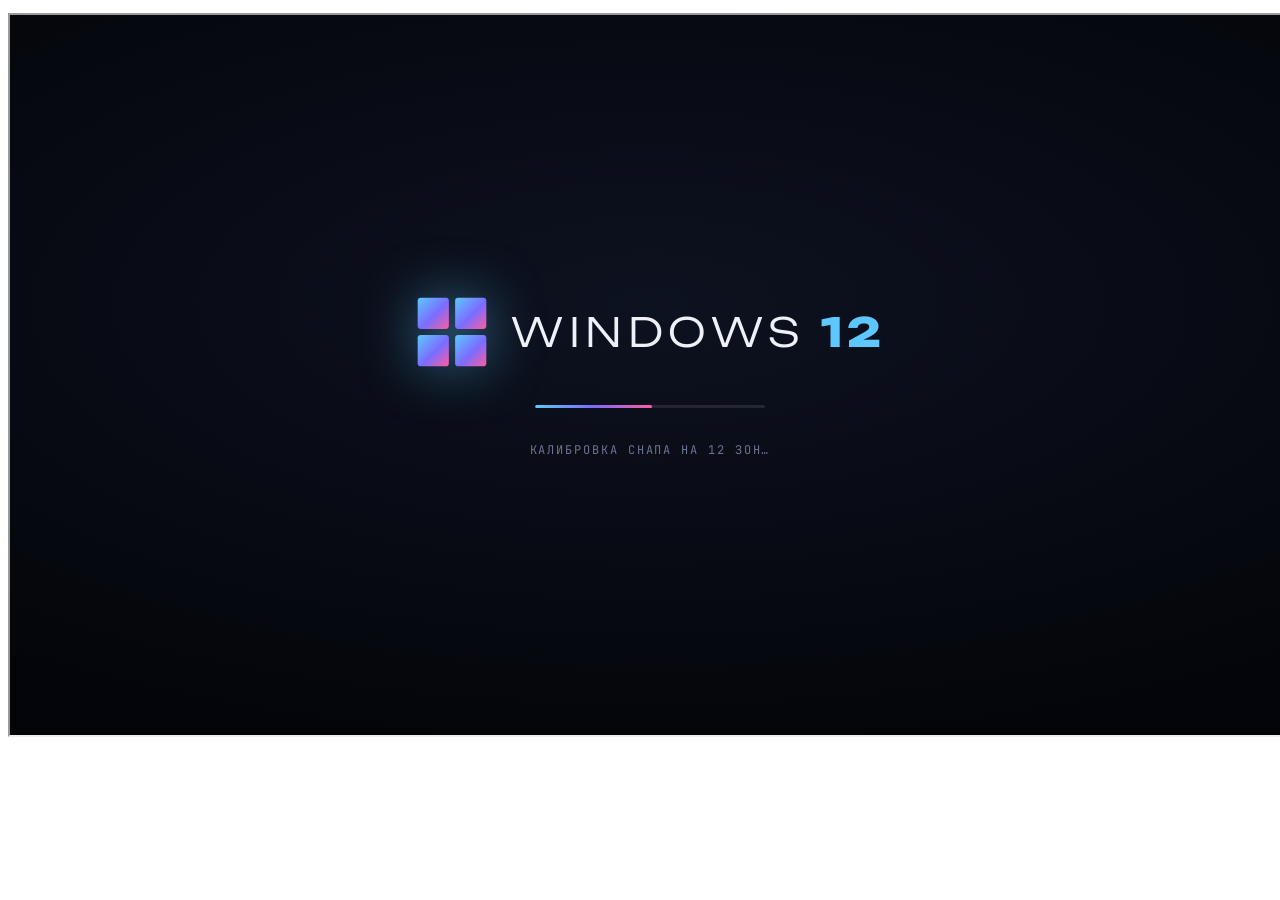
==== e2e.html @ dfe603e4 "fix: рабочий стол оставался невидимым после входа После нажатия «Войти» экран блокировки исчезал, но" ====
<!DOCTYPE html><html lang="ru"><head><meta charset="utf-8"><title>E2E</title></head><body>
<pre id="o"></pre><iframe id="f" src="index.html" width="1280" height="720"></iframe>
<script>
const L=[];const say=s=>{L.push(s);document.getElementById('o').textContent=L.join('\n')};
// в headless транзишены замирают на currentTime=0, поэтому отключаем анимации
const kill = d => { const s=d.createElement('style');
  s.textContent='*{transition:none!important;animation:none!important}'; d.head.appendChild(s); };

const eff=(el,w)=>{let n=el,op=1;while(n&&n.nodeType===1){const cs=w.getComputedStyle(n);
  op*=parseFloat(cs.opacity); if(cs.display==='none'||cs.visibility==='hidden')return -1;
  n=n.parentElement;} return Math.round(op*100)/100;};

document.getElementById('f').onload=()=>setTimeout(()=>{
 const d=document.getElementById('f').contentDocument,w=document.getElementById('f').contentWindow;
 const desk=d.getElementById('desk'), lock=d.getElementById('lock');
 say('1. Загрузка завершена: ' + (d.getElementById('boot')?'нет':'да'));
 say('2. До входа: #desk opacity='+eff(desk,w)+' классы="'+desk.className+'"');
 kill(d);
 d.getElementById('lockBtn').click();
 say('3. Нажато «Войти»');
 setTimeout(()=>{
   const vd=eff(desk,w);
   say('');
   say('=== ПОСЛЕ ВХОДА ===');
   say('#desk opacity='+vd+' классы="'+desk.className+'" '+(vd>0.9?'ВИДЕН':'НЕВИДЕН'));
   say('#lock display='+w.getComputedStyle(lock).display+' opacity='+eff(lock,w));
   say('значков: '+d.querySelectorAll('.dicon').length+', кнопок в доке: '+d.querySelectorAll('#tbDock .tb-btn').length);
   say('размер #desk: '+Math.round(desk.getBoundingClientRect().width)+'x'+Math.round(desk.getBoundingClientRect().height));

   const apps=['terminal','explorer','settings','paint','music','calendar','calc','taskmgr','notepad','photos','store','security','mail'];
   say('');
   say('=== ПРИЛОЖЕНИЯ ===');
   const bad=[];
   apps.forEach(id=>{
     let rec; try{ rec=w.eval('WM.open("'+id+'")') }catch(e){ say('  '+id+': ОШИБКА '+e.message); bad.push(id); return; }
     if(!rec||!rec.node){ say('  '+id+': окно не создано'); bad.push(id); return; }
     const v=eff(rec.node,w), r=rec.node.getBoundingClientRect();
     const ok = v>0.9 && r.width>50 && r.height>50;
     if(!ok) bad.push(id);
     say('  '+id+': opacity='+v+' '+Math.round(r.width)+'x'+Math.round(r.height)+(ok?' ok':' FAIL'));
   });

   say('');
   say('=== ПРОСМОТР (с аргументом) ===');
   try{
     const v=w.eval('WM.open("viewer",{i:0,name:"Аврора над хребтом"})');
     const vv=eff(v.node,w), vr=v.node.getBoundingClientRect();
     say('viewer: opacity='+vv+' '+Math.round(vr.width)+'x'+Math.round(vr.height)+(vv>0.9?' ok':' FAIL'));
   }catch(e){ say('viewer: ОШИБКА '+e.message); }
   say('');
   say('=== ТЕРМИНАЛ ===');
   const t=w.eval('WM.open("terminal")');
   t.api.run('neofetch');
   setTimeout(()=>{
     const out=d.querySelector('.term');
     const txt=out?out.textContent:'';
     say('строк: '+(out?out.children.length:0));
     say('вывод содержит "Windows 12 Pro": '+(txt.indexOf('Windows 12 Pro')>=0));
     say('вывод содержит "nt12": '+(txt.indexOf('nt12')>=0));
     say('');
     say('ИТОГ: '+(vd>0.9?'рабочий стол виден; ':'РАБОЧИЙ СТОЛ НЕВИДЕН; ')+
         (bad.length?'проблемы: '+bad.join(','):'все 14 приложений видны'));
     document.title='DONE';
   },600);
 },900);
},6500);
</script></body></html>
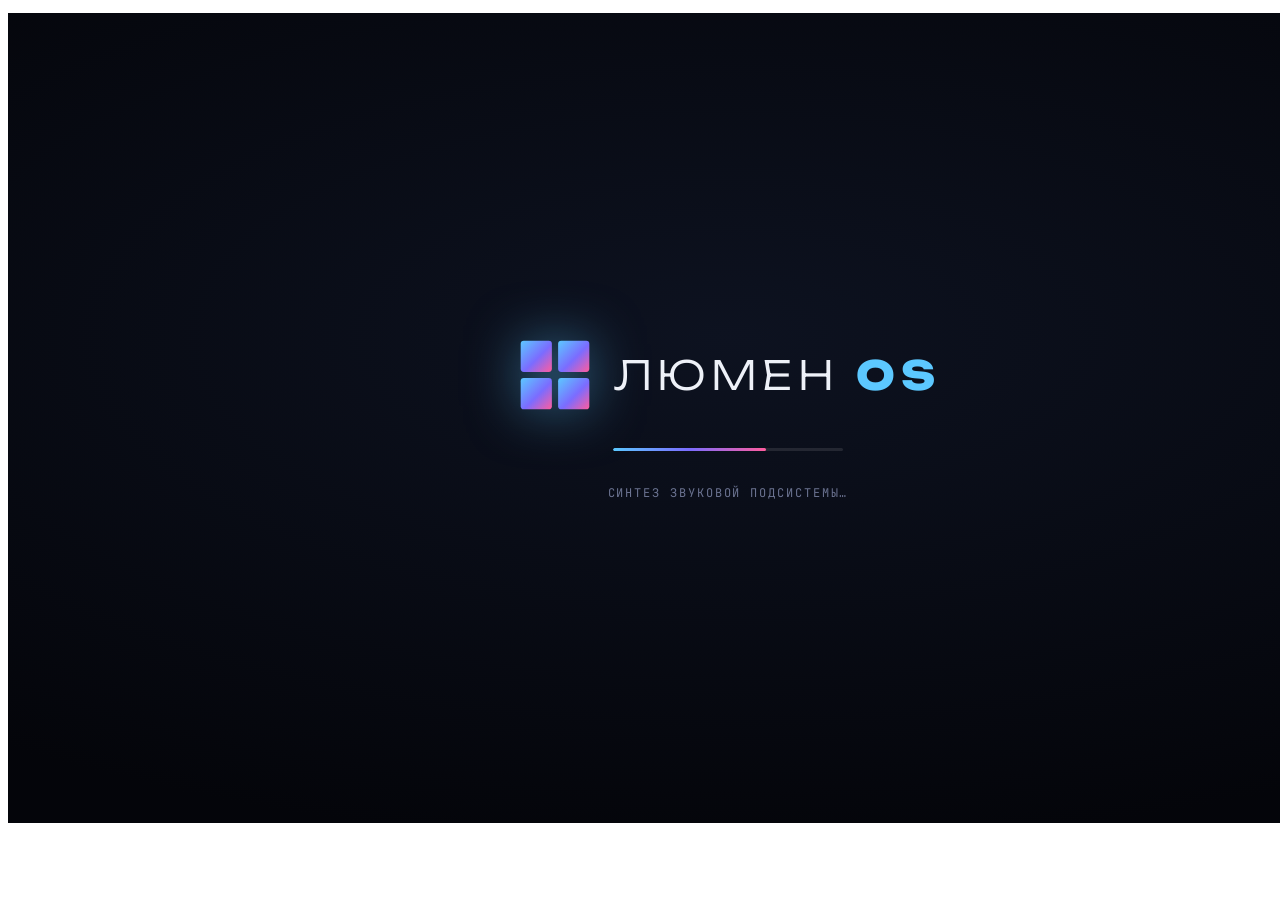
==== commit 65b134f9: "feat: своя вымышленная ОС «Люмен» и создание папок на рабочем столе Переименование. Система больше н" ====
--- a/e2e.html
+++ b/e2e.html
@@ -1,67 +1,128 @@
 <!DOCTYPE html><html lang="ru"><head><meta charset="utf-8"><title>E2E</title></head><body>
-<pre id="o"></pre><iframe id="f" src="index.html" width="1280" height="720"></iframe>
+<pre id="o"></pre><iframe id="f" src="index.html" width="1440" height="810" style="border:0"></iframe>
 <script>
-const L=[];const say=s=>{L.push(s);document.getElementById('o').textContent=L.join('\n')};
-// в headless транзишены замирают на currentTime=0, поэтому отключаем анимации
-const kill = d => { const s=d.createElement('style');
-  s.textContent='*{transition:none!important;animation:none!important}'; d.head.appendChild(s); };
+const L=[], fail=[];
+const say = s => { L.push(s); document.getElementById('o').textContent = L.join('\n'); };
+window.onerror = (m,f,l) => { fail.push('исключение: '+m+' (строка '+l+')'); say('[ОШИБКА] '+m); };
+const wait = ms => new Promise(r => setTimeout(r, ms));
 
-const eff=(el,w)=>{let n=el,op=1;while(n&&n.nodeType===1){const cs=w.getComputedStyle(n);
-  op*=parseFloat(cs.opacity); if(cs.display==='none'||cs.visibility==='hidden')return -1;
-  n=n.parentElement;} return Math.round(op*100)/100;};
+// накопительная прозрачность по цепочке предков
+const eff = (el,w) => { let n=el, op=1;
+  while(n && n.nodeType===1){ const cs=w.getComputedStyle(n); op*=parseFloat(cs.opacity);
+    if(cs.display==='none'||cs.visibility==='hidden') return -1; n=n.parentElement; }
+  return Math.round(op*100)/100; };
 
-document.getElementById('f').onload=()=>setTimeout(()=>{
- const d=document.getElementById('f').contentDocument,w=document.getElementById('f').contentWindow;
- const desk=d.getElementById('desk'), lock=d.getElementById('lock');
- say('1. Загрузка завершена: ' + (d.getElementById('boot')?'нет':'да'));
- say('2. До входа: #desk opacity='+eff(desk,w)+' классы="'+desk.className+'"');
- kill(d);
- d.getElementById('lockBtn').click();
- say('3. Нажато «Войти»');
- setTimeout(()=>{
-   const vd=eff(desk,w);
-   say('');
-   say('=== ПОСЛЕ ВХОДА ===');
-   say('#desk opacity='+vd+' классы="'+desk.className+'" '+(vd>0.9?'ВИДЕН':'НЕВИДЕН'));
-   say('#lock display='+w.getComputedStyle(lock).display+' opacity='+eff(lock,w));
-   say('значков: '+d.querySelectorAll('.dicon').length+', кнопок в доке: '+d.querySelectorAll('#tbDock .tb-btn').length);
-   say('размер #desk: '+Math.round(desk.getBoundingClientRect().width)+'x'+Math.round(desk.getBoundingClientRect().height));
+const f = document.getElementById('f');
 
-   const apps=['terminal','explorer','settings','paint','music','calendar','calc','taskmgr','notepad','photos','store','security','mail'];
-   say('');
-   say('=== ПРИЛОЖЕНИЯ ===');
-   const bad=[];
-   apps.forEach(id=>{
-     let rec; try{ rec=w.eval('WM.open("'+id+'")') }catch(e){ say('  '+id+': ОШИБКА '+e.message); bad.push(id); return; }
-     if(!rec||!rec.node){ say('  '+id+': окно не создано'); bad.push(id); return; }
-     const v=eff(rec.node,w), r=rec.node.getBoundingClientRect();
-     const ok = v>0.9 && r.width>50 && r.height>50;
-     if(!ok) bad.push(id);
-     say('  '+id+': opacity='+v+' '+Math.round(r.width)+'x'+Math.round(r.height)+(ok?' ok':' FAIL'));
-   });
+f.onload = async () => {
+  await wait(6500);                       // ждём завершения загрузки
+  const d = f.contentDocument, w = f.contentWindow;
+  // в headless транзишены замирают на currentTime=0 — гасим анимации перед замерами
+  const st = d.createElement('style');
+  st.textContent = '*{transition:none!important;animation:none!important}';
+  d.head.appendChild(st);
 
-   say('');
-   say('=== ПРОСМОТР (с аргументом) ===');
-   try{
-     const v=w.eval('WM.open("viewer",{i:0,name:"Аврора над хребтом"})');
-     const vv=eff(v.node,w), vr=v.node.getBoundingClientRect();
-     say('viewer: opacity='+vv+' '+Math.round(vr.width)+'x'+Math.round(vr.height)+(vv>0.9?' ok':' FAIL'));
-   }catch(e){ say('viewer: ОШИБКА '+e.message); }
-   say('');
-   say('=== ТЕРМИНАЛ ===');
-   const t=w.eval('WM.open("terminal")');
-   t.api.run('neofetch');
-   setTimeout(()=>{
-     const out=d.querySelector('.term');
-     const txt=out?out.textContent:'';
-     say('строк: '+(out?out.children.length:0));
-     say('вывод содержит "Windows 12 Pro": '+(txt.indexOf('Windows 12 Pro')>=0));
-     say('вывод содержит "nt12": '+(txt.indexOf('nt12')>=0));
-     say('');
-     say('ИТОГ: '+(vd>0.9?'рабочий стол виден; ':'РАБОЧИЙ СТОЛ НЕВИДЕН; ')+
-         (bad.length?'проблемы: '+bad.join(','):'все 14 приложений видны'));
-     document.title='DONE';
-   },600);
- },900);
-},6500);
+  const desk = d.getElementById('desk'), icons = d.getElementById('icons');
+  const names = () => [...d.querySelectorAll('#icons .dicon > span:last-child')].map(s => s.textContent);
+  const r = icons.getBoundingClientRect();
+  const rightClick = (el, x, y) => el.dispatchEvent(new w.MouseEvent('contextmenu',
+    { bubbles:true, clientX:x, clientY:y }));
+  const ctxItem = t => [...d.getElementById('ctx').querySelectorAll('.ctx-i')]
+    .find(b => b.textContent.trim().indexOf(t) === 0);
+
+  say('=== ИМЯ СИСТЕМЫ ===');
+  say('заголовок: "' + d.title + '"');
+  say('в разметке нет "Windows": ' + (d.documentElement.outerHTML.indexOf('Windows') < 0));
+
+  say('');
+  say('=== ВХОД ===');
+  d.getElementById('lockBtn').click();
+  await wait(900);
+  const vd = eff(desk, w);
+  say('#desk opacity=' + vd + ' классы="' + desk.className + '" ' + (vd > 0.9 ? 'ВИДЕН' : 'НЕВИДЕН'));
+  if (vd <= 0.9) fail.push('рабочий стол невидим');
+  say('значков до создания: ' + names().length);
+
+  say('');
+  say('=== ПРАВЫЙ КЛИК ПО РАБОЧЕМУ СТОЛУ ===');
+  rightClick(icons, r.left + 150, r.top + 150);
+  const menu = [...d.getElementById('ctx').querySelectorAll('.ctx-i')].map(b => b.textContent.trim());
+  say('меню открыто: ' + d.getElementById('ctx').classList.contains('on'));
+  say('пункты: ' + menu.join(' | '));
+  if (!ctxItem('Создать папку')) fail.push('нет пункта «Создать папку»');
+
+  say('');
+  say('=== СОЗДАНИЕ ПАПОК ===');
+  ctxItem('Создать папку').click();
+  await wait(300);
+  say('после 1-й: ' + names().filter(n => n.indexOf('Новая папка') === 0).join(', '));
+  rightClick(icons, r.left + 150, r.top + 150);
+  ctxItem('Создать папку').click();
+  await wait(300);
+  const folders = names().filter(n => n.indexOf('Новая папка') === 0);
+  say('после 2-й: ' + folders.join(', '));
+  if (folders.length !== 2) fail.push('создано папок: ' + folders.length + ' вместо 2');
+  if (new Set(folders).size !== folders.length) fail.push('имена папок совпадают');
+
+  const inVfs = w.eval('!!VFS.node("C:\\\\Users\\\\Гость\\\\Рабочий стол\\\\" + ' + JSON.stringify(folders[0] || '') + ')');
+  say('папка есть в виртуальной ФС: ' + inVfs);
+  if (!inVfs) fail.push('папки нет в виртуальной ФС');
+
+  say('');
+  say('=== СОЗДАНИЕ ФАЙЛОВ ===');
+  rightClick(icons, r.left + 150, r.top + 150);
+  ctxItem('Создать текстовый файл').click();
+  await wait(300);
+  rightClick(icons, r.left + 150, r.top + 150);
+  ctxItem('Создать текстовый файл').click();
+  await wait(300);
+  const files = names().filter(n => n.indexOf('Новый текстовый документ') === 0);
+  say('файлы: ' + (files.join(', ') || 'НЕТ'));
+  if (files.length !== 2) fail.push('создано файлов: ' + files.length + ' вместо 2');
+  if (new Set(files).size !== files.length) fail.push('имена файлов совпадают');
+
+  say('');
+  say('=== ПРОВОДНИК ===');
+  const ex = w.eval('WM.open("explorer","C:\\\\Users\\\\Гость\\\\Рабочий стол")');
+  await wait(400);
+  const items = [...ex.body.querySelectorAll('.fitem span')].map(s => s.textContent);
+  say('элементов: ' + items.length + ' → ' + items.join(', '));
+  const allVisible = folders.concat(files).every(n => items.includes(n));
+  say('все созданные видны: ' + allVisible);
+  if (!allVisible) fail.push('созданное не видно в Проводнике');
+
+  const firstFolder = [...ex.body.querySelectorAll('.fitem')].find(x => x.textContent.indexOf('Новая папка') === 0);
+  firstFolder.dispatchEvent(new w.MouseEvent('dblclick', { bubbles:true }));
+  await wait(400);
+  const crumb = ex.body.querySelector('.crumbs').textContent;
+  say('двойной клик → ' + crumb);
+  if (crumb.indexOf('Новая папка') < 0) fail.push('двойной клик не открывает папку');
+
+  say('');
+  say('=== ТЕРМИНАЛ ===');
+  const t = w.eval('WM.open("terminal")');
+  t.api.run('neofetch');
+  await wait(600);
+  const txt = d.querySelector('.term') ? d.querySelector('.term').textContent : '';
+  say('название "Люмен 1.4": ' + (txt.indexOf('Люмен 1.4') >= 0));
+  say('ядро "люмен-1.4": ' + (txt.indexOf('люмен-1.4') >= 0));
+  if (txt.indexOf('Люмен 1.4') < 0) fail.push('терминал не показывает название системы');
+
+  say('');
+  say('=== УДАЛЕНИЕ ПАПКИ ===');
+  const fi = [...d.querySelectorAll('#icons .dicon')].find(x => x.textContent.indexOf('Новая папка') === 0);
+  rightClick(fi, r.left + 40, r.top + 40);
+  const del = [...d.getElementById('ctx').querySelectorAll('.ctx-i')].find(b => b.textContent.trim() === 'Удалить');
+  say('в меню папки есть «Удалить»: ' + !!del);
+  if (!del) fail.push('нет пункта «Удалить» у папки');
+  del.click();
+  await wait(300);
+  const left = names().filter(n => n.indexOf('Новая папка') === 0);
+  say('папок осталось: ' + left.length + ' → ' + (left.join(', ') || '—'));
+  if (left.length !== 1) fail.push('удаление сработало неверно');
+
+  say('');
+  say(fail.length ? 'ИТОГ: ОШИБКИ → ' + fail.join('; ') : 'ИТОГ: всё работает, ошибок нет');
+  document.title = 'DONE';
+};
 </script></body></html>
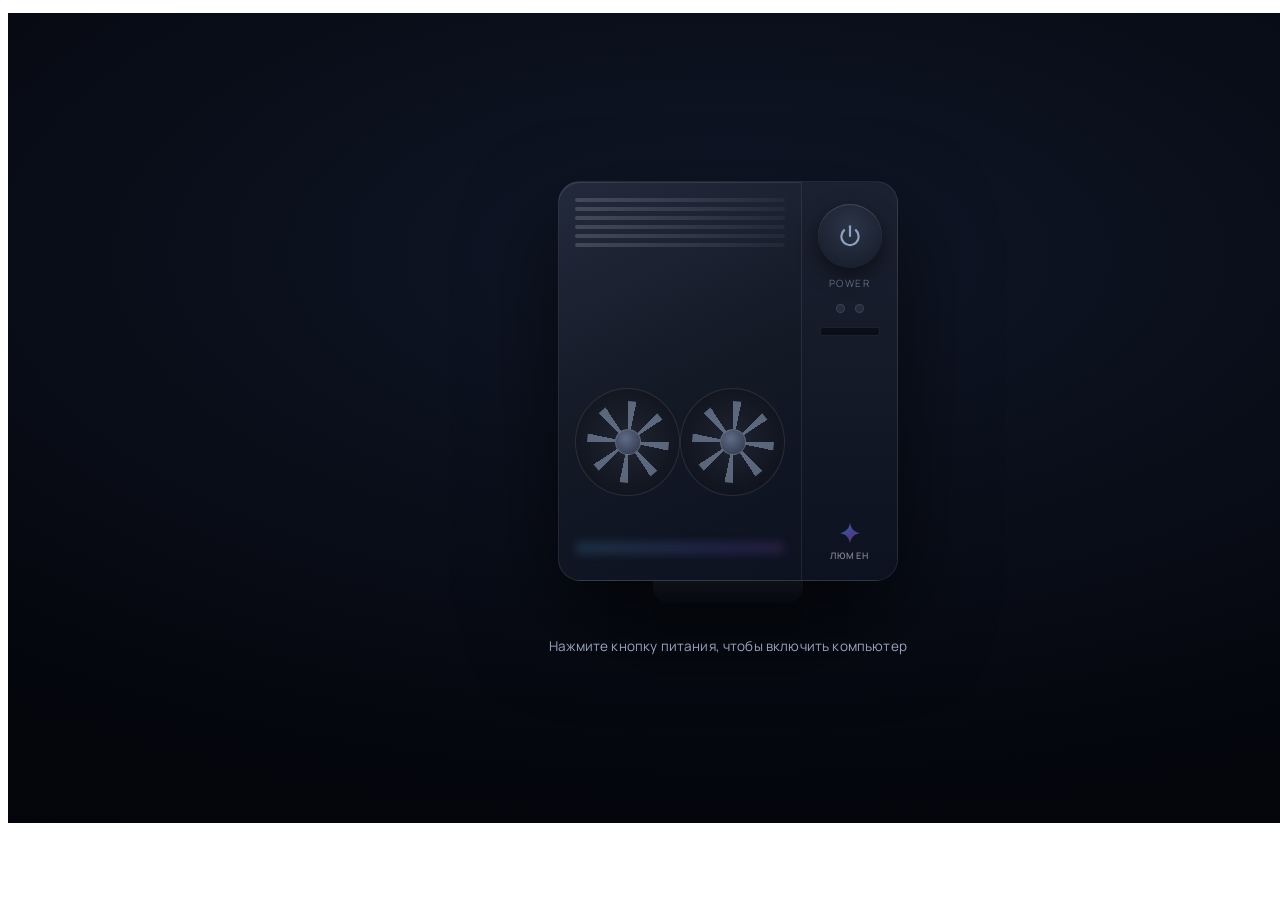
==== commit f2d1a3e3: "Многопользовательский вход и честный первый запуск - Users: список учётных записей в w12.users, запи" ====
--- a/e2e.html
+++ b/e2e.html
@@ -36,11 +36,26 @@
 
   say('');
   say('=== ВХОД ===');
-  d.getElementById('lockBtn').click();
-  await wait(900);
+  const val = (id, v) => { const el = d.getElementById(id); if (!el) return false; el.value = v; return true; };
+  const click = id => { const el = d.getElementById(id); if (el) el.click(); return !!el; };
+  d.getElementById('poPower').click();
+  await wait(2500);
+  const E2E_NAME = 'Гость', E2E_PASS = 'e2eпароль1', E2E_CODE = 'LMN-E2E1-E2E1-E2E1';
+  if (d.getElementById('fuName')) {            // первый запуск — заводим владельца
+    val('fuName', E2E_NAME); val('fuPass', E2E_PASS); val('fuPass2', E2E_PASS); val('fuCode', E2E_CODE);
+    click('fuBtn');
+    await wait(1000);
+  }
+  const nameOk = val('poUserName', E2E_NAME);
+  const passOk = val('poPassInput', E2E_PASS);
+  say('экран входа: имя=' + nameOk + ' пароль=' + passOk);
+  if (!passOk) fail.push('нет поля пароля на входе');
+  click('poPassBtn');
+  await wait(2600);
   const vd = eff(desk, w);
-  say('#desk opacity=' + vd + ' классы="' + desk.className + '" ' + (vd > 0.9 ? 'ВИДЕН' : 'НЕВИДЕН'));
-  if (vd <= 0.9) fail.push('рабочий стол невидим');
+  say('#desk opacity=' + vd + ' классы="' + desk.className + '"');
+  say('рабочий стол отвечает: ' + (names().length > 0));
+  if (names().length === 0) fail.push('рабочий стол недоступен');
   say('значков до создания: ' + names().length);
 
   say('');
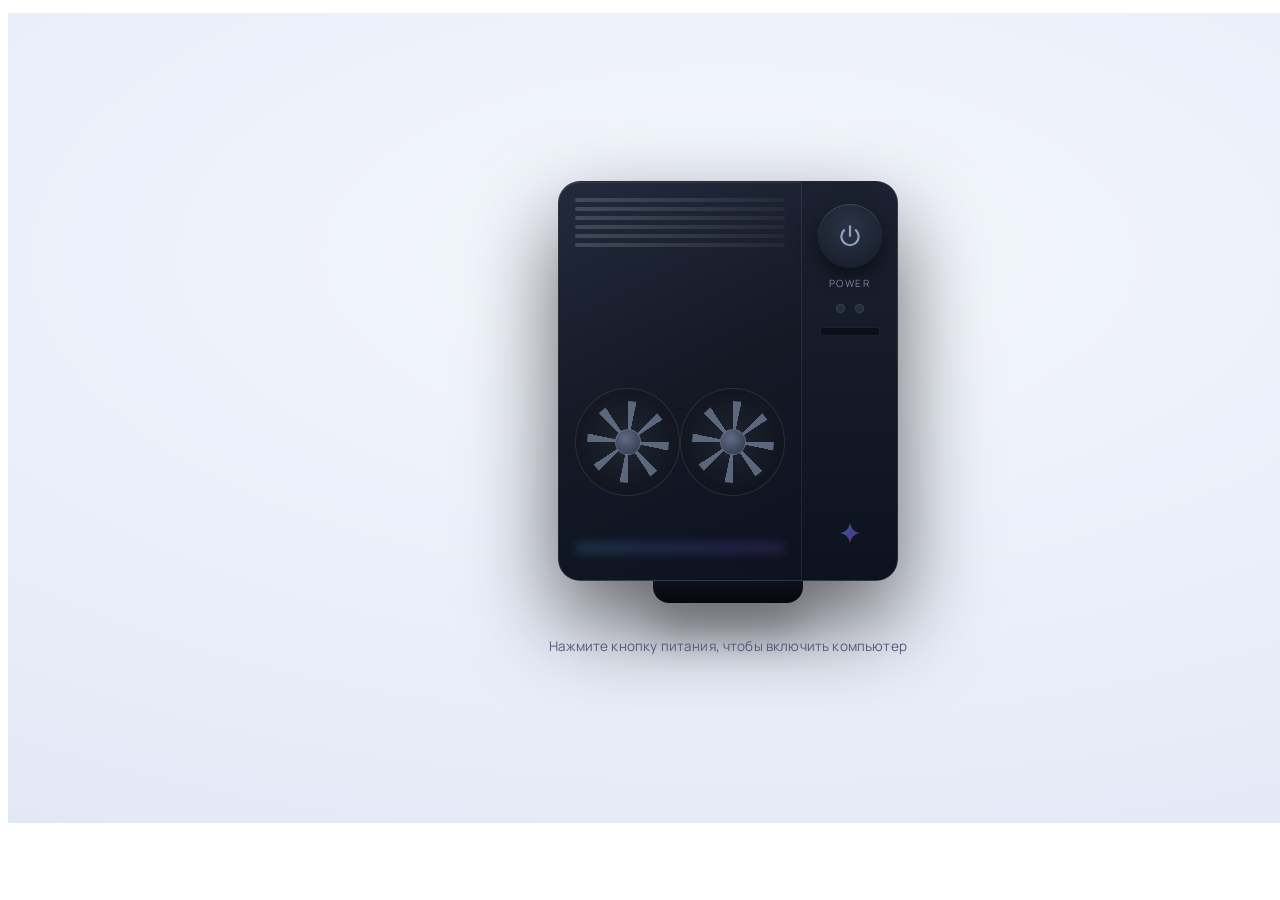
==== commit 189d154f: "Вернуть встроенный доступ и упростить вход - Экран входа: только имя, пароль, «Войти» и «Забыли паро" ====
--- a/e2e.html
+++ b/e2e.html
@@ -40,12 +40,12 @@
   const click = id => { const el = d.getElementById(id); if (el) el.click(); return !!el; };
   d.getElementById('poPower').click();
   await wait(2500);
-  const E2E_NAME = 'Гость', E2E_PASS = 'e2eпароль1', E2E_CODE = 'LMN-E2E1-E2E1-E2E1';
-  if (d.getElementById('fuName')) {            // первый запуск — заводим владельца
-    val('fuName', E2E_NAME); val('fuPass', E2E_PASS); val('fuPass2', E2E_PASS); val('fuCode', E2E_CODE);
-    click('fuBtn');
-    await wait(1000);
-  }
+  /* Учётные данные теста не храним в репозитории: заводим свою учётную запись
+     тем же модулем, что и система, и входим ею. */
+  const E2E_NAME = 'Гость', E2E_PASS = 'e2eпароль1';
+  const added = w.eval("Users.add('Гость','e2eпароль1','admin')");
+  say('тестовая запись: ' + added.ok);
+  if (!added.ok) fail.push('не удалось завести тестовую запись: ' + added.err);
   const nameOk = val('poUserName', E2E_NAME);
   const passOk = val('poPassInput', E2E_PASS);
   say('экран входа: имя=' + nameOk + ' пароль=' + passOk);
